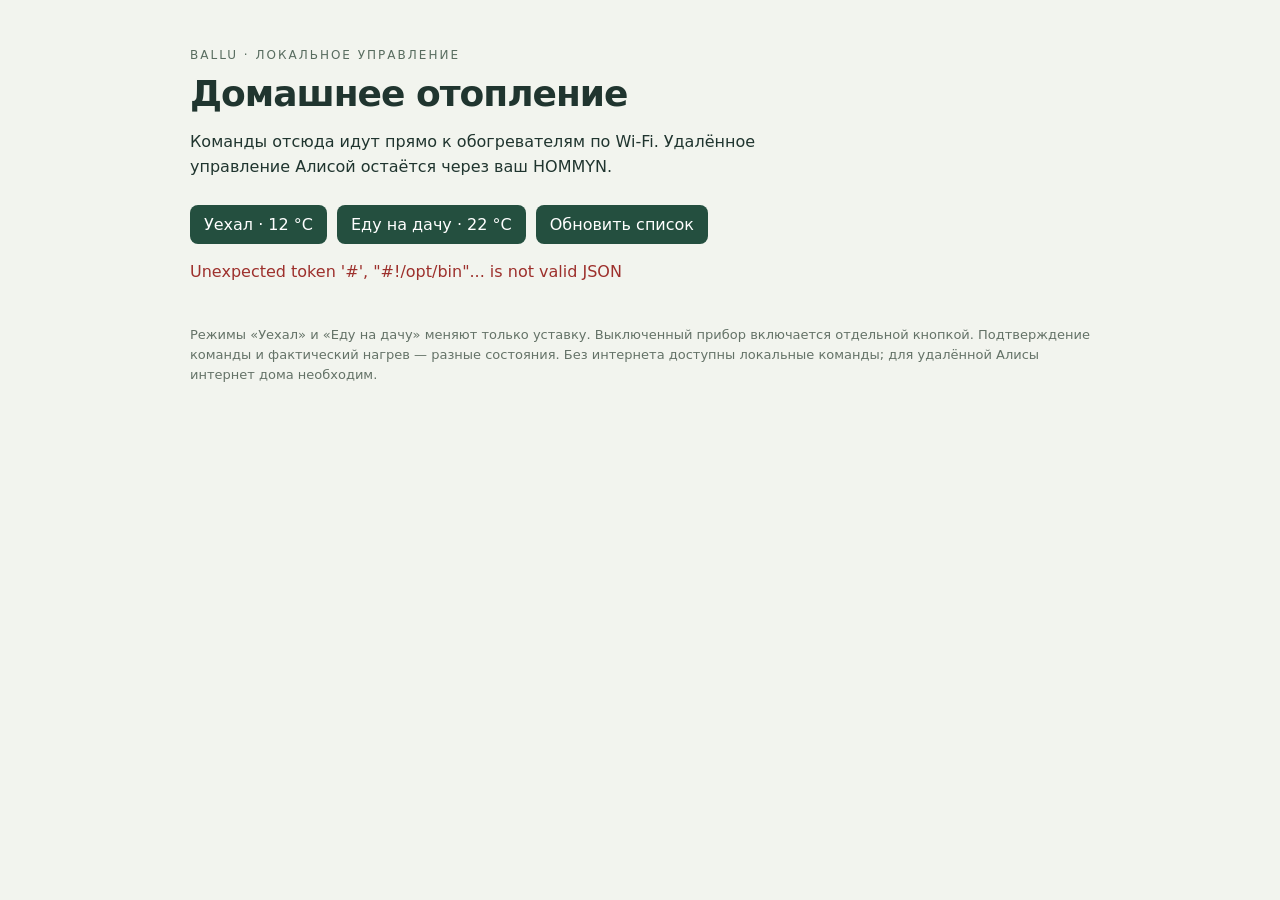
==== entware/www/index.html @ 784c386a "Build standalone Ballu USB application for Keenetic Entware Provide authenticated LAN web controls, " ====
<!doctype html>
<html lang="ru"><head><meta charset="utf-8"><meta name="viewport" content="width=device-width,initial-scale=1">
<meta http-equiv="Content-Security-Policy" content="default-src 'self'; script-src 'self'; style-src 'self'; connect-src 'self'; object-src 'none'; base-uri 'none'; form-action 'self'">
<title>Домашнее отопление</title><link rel="stylesheet" href="style.css"></head>
<body><main><header><span class="tag">BALLU · ЛОКАЛЬНОЕ УПРАВЛЕНИЕ</span><h1>Домашнее отопление</h1>
<p>Команды отсюда идут прямо к обогревателям по Wi-Fi. Удалённое управление Алисой остаётся через ваш HOMMYN.</p></header>
<section class="presets"><button id="away">Уехал · 12 °C</button><button id="arrive">Еду на дачу · 22 °C</button><button id="refresh">Обновить список</button></section>
<p id="status" role="status">Подключение…</p><div id="heaters"></div>
<footer>Режимы «Уехал» и «Еду на дачу» меняют только уставку. Выключенный прибор включается отдельной кнопкой. Подтверждение команды и фактический нагрев — разные состояния. Без интернета доступны локальные команды; для удалённой Алисы интернет дома необходим.</footer>
</main><script src="app.js"></script></body></html>
---- entware/www/style.css ----
:root{font-family:system-ui,Arial,sans-serif;color:#20352f;background:#f2f4ee}*{box-sizing:border-box}main{max-width:940px;margin:0 auto;padding:36px 20px}header{max-width:650px}h1{font-size:36px;letter-spacing:-1px;margin:10px 0}.tag{font-size:12px;letter-spacing:2px;color:#596d60}p,footer{line-height:1.55}button,input{font:inherit;border-radius:8px;padding:10px 14px}button{background:#244f3f;color:white;border:0;cursor:pointer}button:disabled{opacity:.45;cursor:default}input{border:1px solid #c2cbbf;background:#fff;color:#20352f;max-width:100%}.presets,.controls{display:flex;gap:10px;flex-wrap:wrap}.presets{margin:25px 0 16px}#status{min-height:25px}#heaters{display:grid;grid-template-columns:repeat(auto-fit,minmax(290px,1fr));gap:16px}article{background:#fffef8;border:1px solid #dbe1d4;border-radius:14px;padding:22px}h2{font-size:21px;margin:0 0 14px}.state{min-height:48px;color:#5d6e63}.controls{align-items:center;margin:14px 0}input[type=number]{width:90px}.secondary{background:#e5ebe1;color:#244f3f}details{border-top:1px solid #dbe1d4;padding-top:15px;margin-top:20px}summary{cursor:pointer}label{display:block;font-size:14px;margin:14px 0 5px}details input{width:100%}details button{margin-top:12px}.small,footer{font-size:13px;color:#647267}footer{margin-top:24px}.error{color:#9d302c}
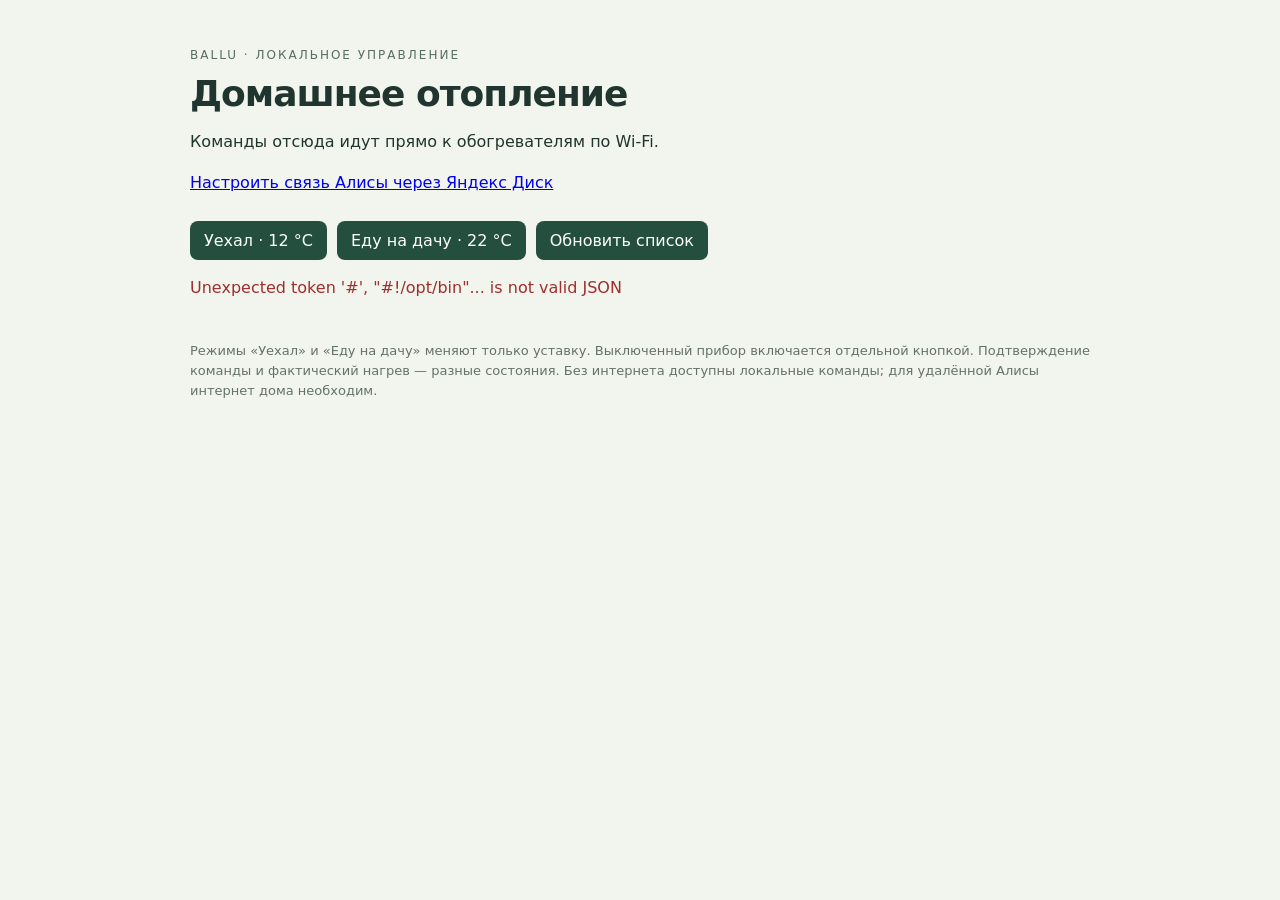
==== commit fb06ae1b: "Add optional Yandex Disk transport with router setup UI and confirmed heater batches (0.2.0)" ====
--- a/entware/www/index.html
+++ b/entware/www/index.html
@@ -3,7 +3,8 @@
 <meta http-equiv="Content-Security-Policy" content="default-src 'self'; script-src 'self'; style-src 'self'; connect-src 'self'; object-src 'none'; base-uri 'none'; form-action 'self'">
 <title>Домашнее отопление</title><link rel="stylesheet" href="style.css"></head>
 <body><main><header><span class="tag">BALLU · ЛОКАЛЬНОЕ УПРАВЛЕНИЕ</span><h1>Домашнее отопление</h1>
-<p>Команды отсюда идут прямо к обогревателям по Wi-Fi. Удалённое управление Алисой остаётся через ваш HOMMYN.</p></header>
+<p>Команды отсюда идут прямо к обогревателям по Wi-Fi.</p>
+<p><a href="disk.html">Настроить связь Алисы через Яндекс Диск</a></p></header>
 <section class="presets"><button id="away">Уехал · 12 °C</button><button id="arrive">Еду на дачу · 22 °C</button><button id="refresh">Обновить список</button></section>
 <p id="status" role="status">Подключение…</p><div id="heaters"></div>
 <footer>Режимы «Уехал» и «Еду на дачу» меняют только уставку. Выключенный прибор включается отдельной кнопкой. Подтверждение команды и фактический нагрев — разные состояния. Без интернета доступны локальные команды; для удалённой Алисы интернет дома необходим.</footer>
